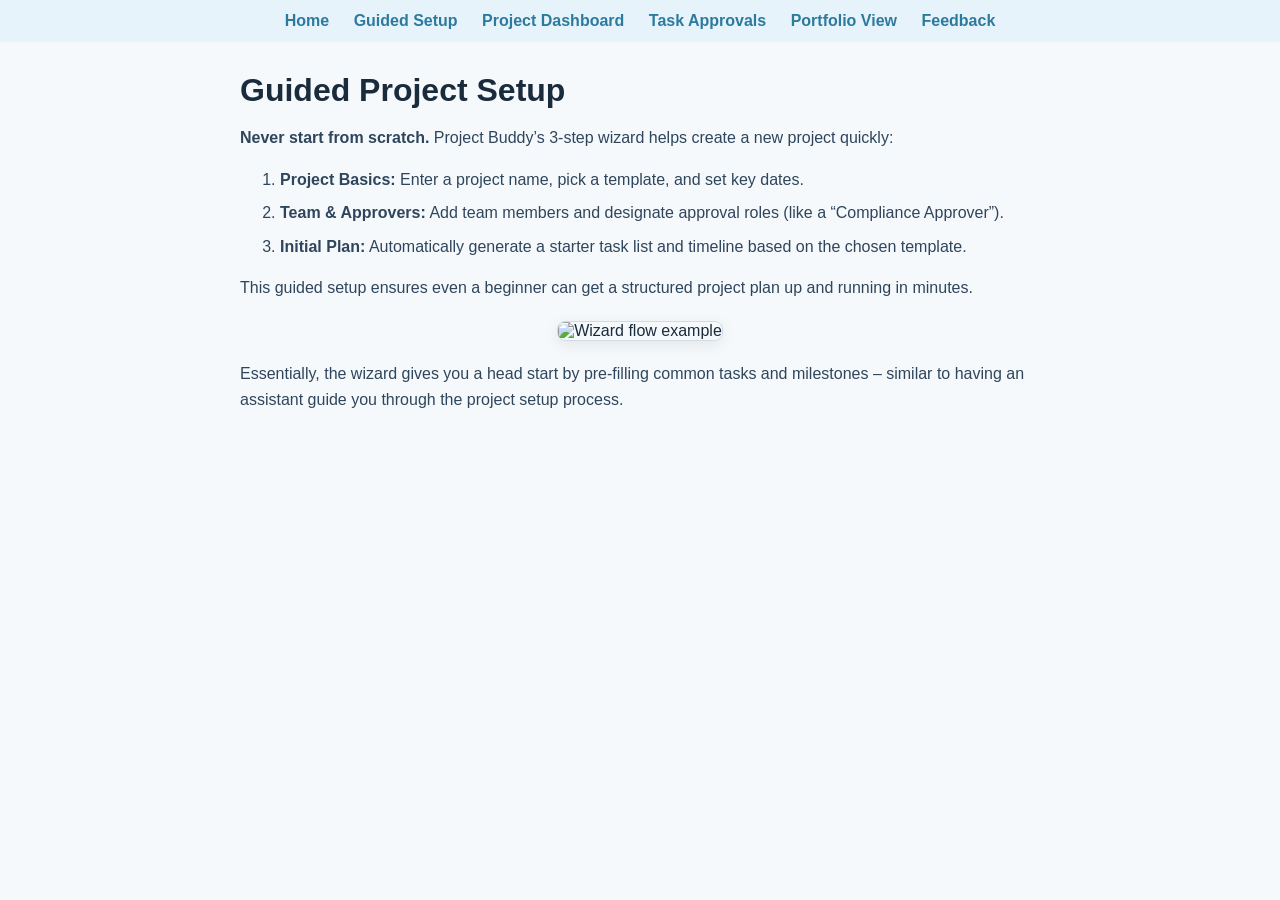
==== guided-setup.html @ eb144e1d "Add files via upload" ====
<!DOCTYPE html>
<html lang="en">
<head>
  <meta charset="UTF-8" />
  <meta name="viewport" content="width=device-width, initial-scale=1.0" />
  <title>Project Buddy – Guided Setup</title>
  <link rel="stylesheet" href="style.css" />
</head>
<body>
  <nav class="topnav">
    <a href="index.html">Home</a>
    <a href="guided-setup.html">Guided Setup</a>
    <a href="project-dashboard.html">Project Dashboard</a>
    <a href="task-approval.html">Task Approvals</a>
    <a href="portfolio.html">Portfolio View</a>
    <a href="feedback.html">Feedback</a>
  </nav>

  <div class="content">
    <h1>Guided Project Setup</h1>
    <p><strong>Never start from scratch.</strong> Project Buddy’s 3-step wizard helps create a new project quickly:</p>
    <ol>
      <li><strong>Project Basics:</strong> Enter a project name, pick a template, and set key dates.</li>
      <li><strong>Team & Approvers:</strong> Add team members and designate approval roles (like a “Compliance Approver”).</li>
      <li><strong>Initial Plan:</strong> Automatically generate a starter task list and timeline based on the chosen template.</li>
    </ol>
    <p>This guided setup ensures even a beginner can get a structured project plan up and running in minutes.</p>

    <!-- Placeholder image showing wizard flow -->
    <div class="image-container">
      <img src="https://via.placeholder.com/800x450?text=Wizard+Flow+Screenshot" alt="Wizard flow example">
    </div>
    <p>Essentially, the wizard gives you a head start by pre-filling common tasks and milestones – similar to having an assistant guide you through the project setup process.</p>
  </div>
</body>
</html>
---- style.css ----
/* General page styles */
body {
  margin: 0;
  font-family: Arial, sans-serif;
  background: #f5f9fc;
  color: #1a2b3c;
}

/* Top Navigation Bar */
.topnav {
  background: #e6f3fa;
  padding: 12px;
  text-align: center;
  position: sticky; /* sticks the nav to top on scroll */
  top: 0;
}
.topnav a {
  margin: 0 10px;
  text-decoration: none;
  color: #2d7a9f;
  font-weight: 600;
  transition: color 0.3s;
}
.topnav a:hover {
  color: #1e5e77; /* darker on hover */
}

/* Hero section (Home page) */
.hero {
  background: linear-gradient(135deg, #2b5396 0%, #2b7696d1 100%);
  color: #ffffff;
  text-align: center;
  padding: 60px 20px 50px;
}
.hero-title {
  font-size: 50px;
  font-weight: 900;
  margin-bottom: 12px;
}
.hero-subtitle {
  font-size: 28px;
  font-weight: 600;
  margin-bottom: 16px;
  color: #dbe8f1;
}
.hero-description {
  font-size: 18px;
  max-width: 700px;
  margin: 0 auto;
  line-height: 1.6;
  color: #eff7fc;
}

/* Feature cards (Home page) */
.features {
  display: flex;
  flex-wrap: wrap;
  justify-content: center;
  gap: 20px;
  padding: 40px 20px;
}
.feature-card {
  background: #fff;
  border: 1px solid #d0dbe5;
  border-radius: 16px;
  padding: 20px;
  max-width: 280px;
  text-align: center;
  transition: transform 0.3s, box-shadow 0.3s;
}
.feature-card h2 {
  font-size: 20px;
  margin-bottom: 12px;
}
.feature-card p {
  font-size: 15px;
  color: #2f455c;
  margin-bottom: 16px;
}
.feature-card .button {
  display: inline-block;
  padding: 10px 16px;
  background: #2d7a9f;
  color: #fff;
  text-decoration: none;
  border-radius: 8px;
  font-weight: 600;
}
.feature-card .button:hover {
  background: #23627a;
}
.feature-card:hover {
  transform: translateY(-4px);
  box-shadow: 0 6px 16px rgba(0, 0, 0, 0.1);
}

/* Content container for feature pages */
.content {
  max-width: 800px;
  margin: 30px auto;
  padding: 0 20px 60px;
}
.content h1 {
  font-size: 32px;
  margin-bottom: 16px;
}
.content p, .content li {
  font-size: 16px;
  line-height: 1.6;
  color: #2f455c;
}
.content li {
  margin-bottom: 8px;
}

/* Image container (for placeholder or future screenshots) */
.image-container {
  text-align: center;
  margin: 20px 0;
}
.image-container img {
  max-width: 100%;
  height: auto;
  border: 1px solid #d0dbe5;
  border-radius: 8px;
  box-shadow: 0 4px 16px rgba(0,0,0,0.08);
}

/* Make layout responsive on smaller screens */
@media (max-width: 768px) {
  .features {
    flex-direction: column;
    align-items: center;
  }
  .feature-card {
    width: 90%;
  }
  .hero-title {
    font-size: 36px;
  }
}
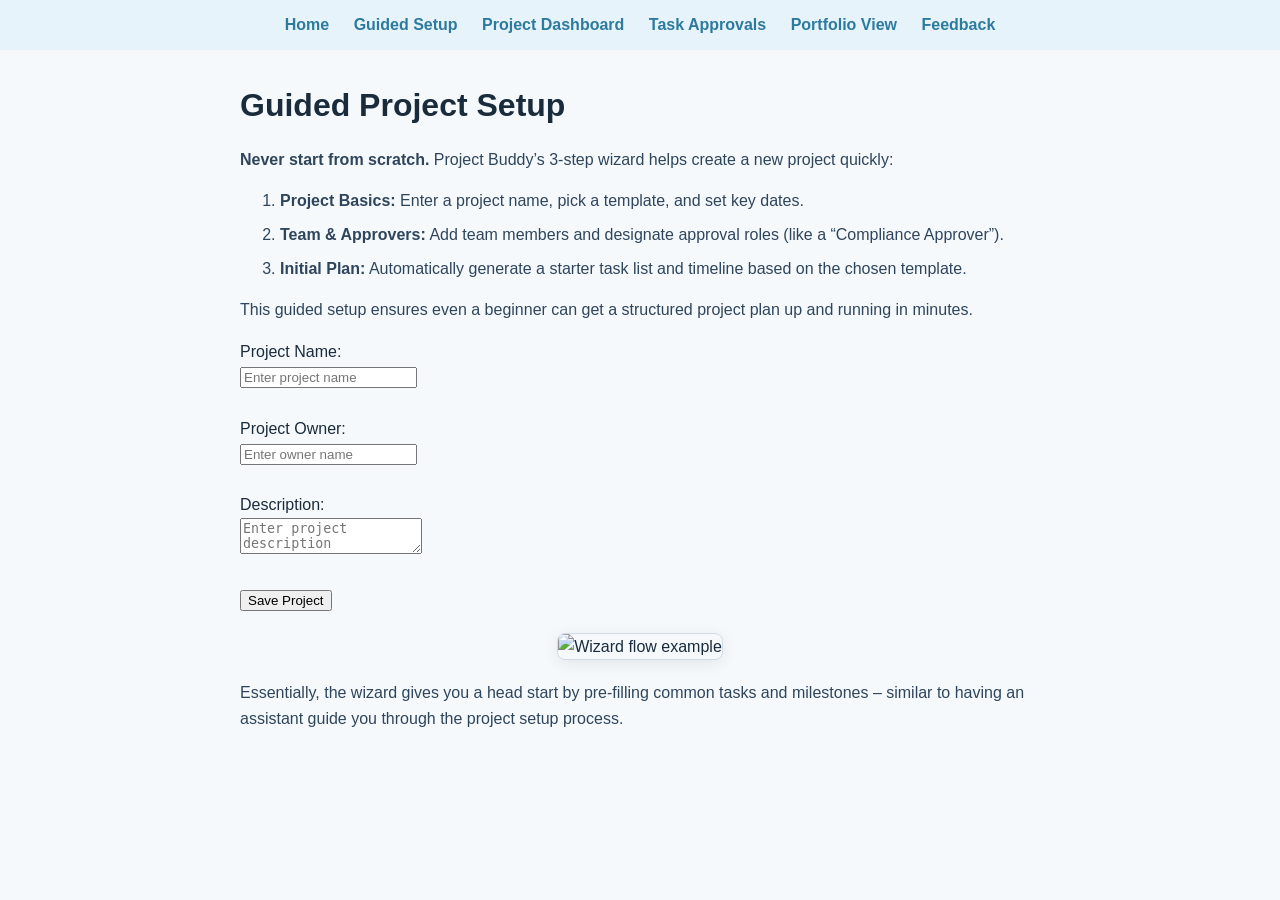
==== commit 58eb9666: "Update guided-setup.html" ====
--- a/guided-setup.html
+++ b/guided-setup.html
@@ -25,6 +25,19 @@
       <li><strong>Initial Plan:</strong> Automatically generate a starter task list and timeline based on the chosen template.</li>
     </ol>
     <p>This guided setup ensures even a beginner can get a structured project plan up and running in minutes.</p>
+    <!-- Guided Project Setup Form: (Place this inside the content div on guided-setup.html) -->
+<form id="projectForm">
+  <label for="projectName">Project Name:</label><br>
+  <input type="text" id="projectName" placeholder="Enter project name" required><br><br>
+
+  <label for="projectOwner">Project Owner:</label><br>
+  <input type="text" id="projectOwner" placeholder="Enter owner name"><br><br>
+
+  <label for="projectDesc">Description:</label><br>
+  <textarea id="projectDesc" placeholder="Enter project description"></textarea><br><br>
+
+  <button type="button" id="saveProjectBtn">Save Project</button>
+</form>
 
     <!-- Placeholder image showing wizard flow -->
     <div class="image-container">
@@ -33,4 +46,4 @@
     <p>Essentially, the wizard gives you a head start by pre-filling common tasks and milestones – similar to having an assistant guide you through the project setup process.</p>
   </div>
 </body>
-</html>+</html>
--- a/style.css
+++ b/style.css
@@ -1,4 +1,11 @@
 /* General page styles */
+/* Use Open Sans font for all text */
+body {
+  font-family: 'Open Sans', Arial, sans-serif;
+  /* You can also set a comfortable base font size and line height for readability */
+  font-size: 16px;
+  line-height: 1.6;
+}
 body {
   margin: 0;
   font-family: Arial, sans-serif;
@@ -138,4 +145,4 @@
   .hero-title {
     font-size: 36px;
   }
-}+}
